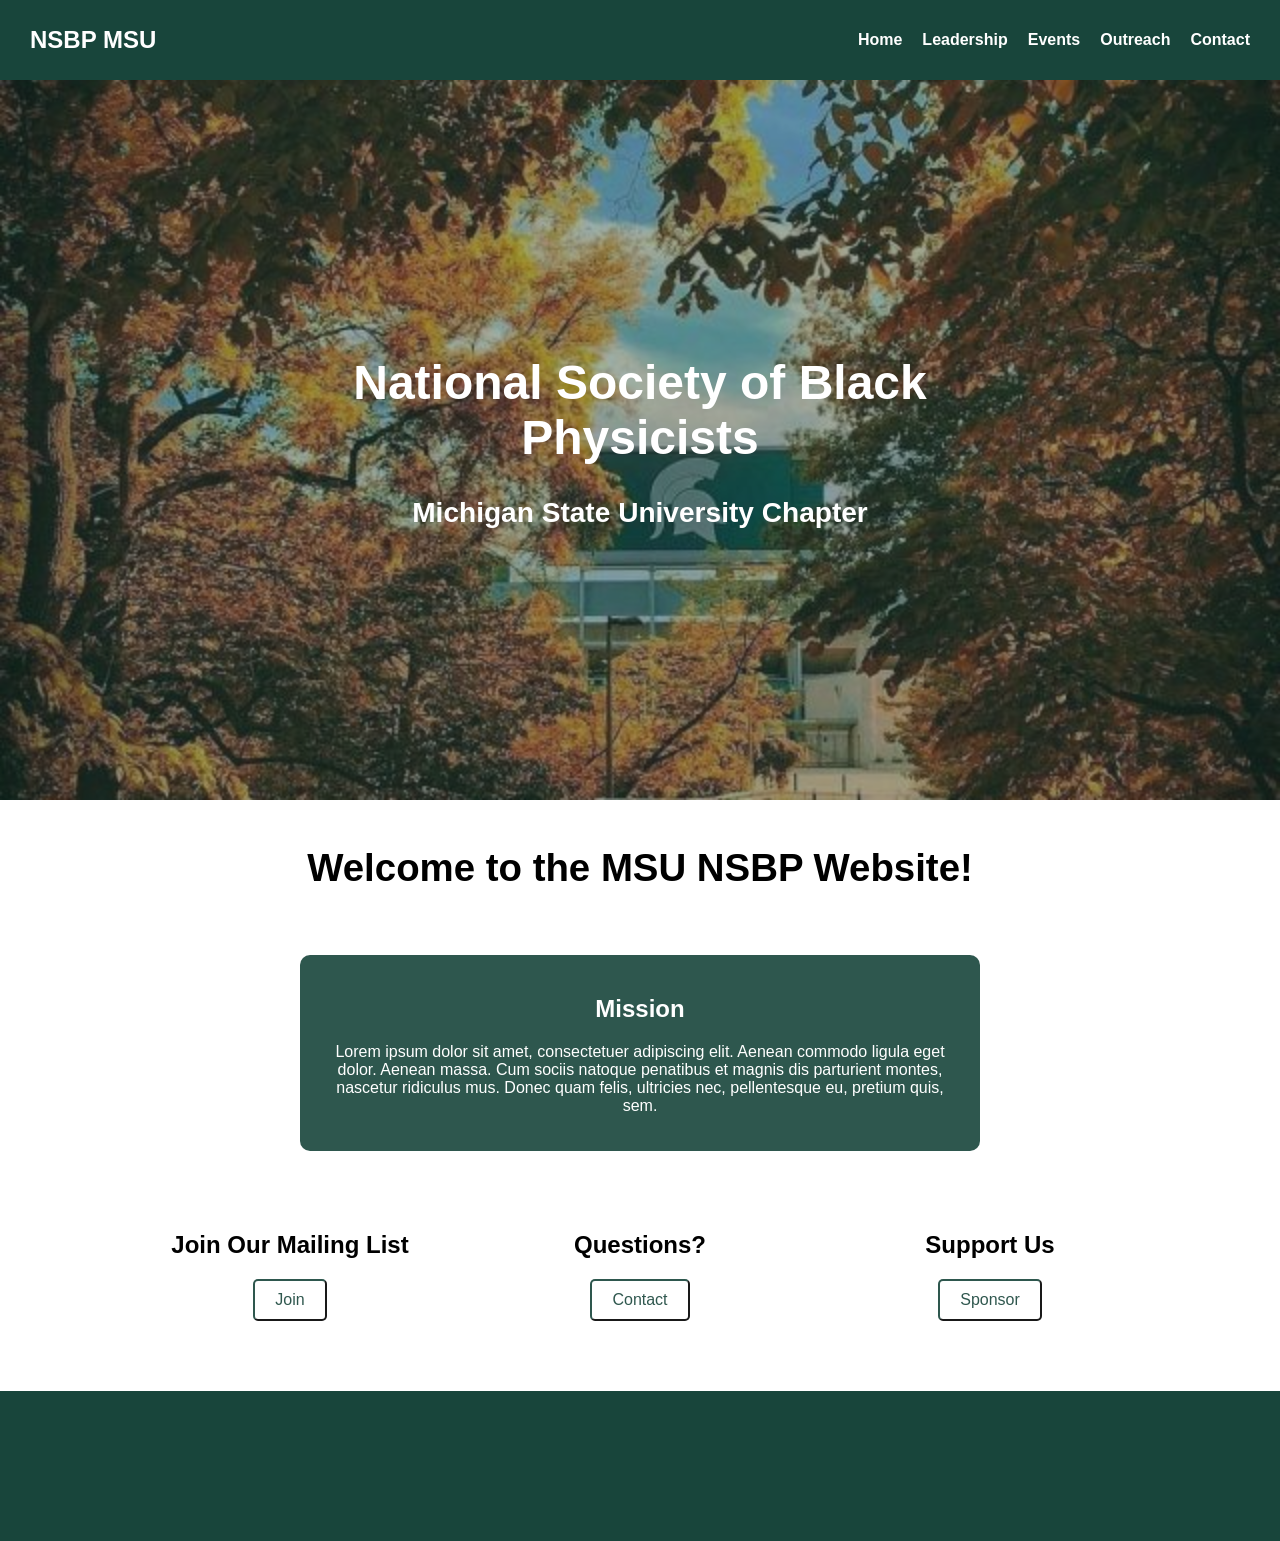
==== index.html @ f6650760 "homepage + some work on Leadership" ====
<!DOCTYPE html>
<html>
<head>
    <title>Home - NSBP MSU</title>
    <link rel="stylesheet" href="css/all.css">
    <link rel="stylesheet" href="css/home.css">
</head>

<body>

    <header>
        <nav class="navbar">
            <h2 class="logo">NSBP MSU</h2>
            <ul class="nav-links">
                <li><a href="index.html">Home</a></li>
                <li><a href="templates/Leadership.html">Leadership</a></li>
                <li><a href="templates/Programs_Events.html">Events</a></li>
                <li><a href="templates/Outreach.html">Outreach</a></li>
                <li><a href="templates/Contact.html">Contact</a></li>
            </ul>
        </nav>
    </header>

    <div class="hero">
        <img src="images/random_msu_image.jpg" alt="MSU Image">
        <div class="hero-text">
            <h1>National Society of Black Physicists</h1>
            <h3>Michigan State University Chapter</h3>
        </div>
    </div>

    <div class="welcome">
		<h1>Welcome to the MSU NSBP Website!</h1>
    </div>

    <div class="mission">
		<h2>Mission</h2>
		<p>Lorem ipsum dolor sit amet, consectetuer adipiscing elit. Aenean commodo ligula eget dolor. Aenean massa. Cum sociis natoque penatibus et magnis dis parturient montes, nascetur ridiculus mus. Donec quam felis, ultricies nec, pellentesque eu, pretium quis, sem.</p>
    </div>

	<div class="side_by_side">
		<div class="join">
			<h2>Join Our Mailing List</h2>
			<button type="button" class="join-m-list">Join</button>
    	</div>

    	<div class="contact">
			<h2>Questions?</h2>
			<button type="button" class="contact-page">Contact</button>
    	</div>

    	<div class="support">
			<h2>Support Us</h2>
			<button type="button" class="sponsor_b">Sponsor</button>
    	</div>
	</div>
    

	<footer class="footer">
		
	</footer>
</body>
</html>
---- css/all.css ----
/* Reset */
body, html {
    margin: 0;
    padding: 0;
    font-family: Arial, sans-serif;
}

/* Navbar */
.navbar {
    display: flex;
    justify-content: space-between;
    align-items: center;
    background-color: #18453B; /* MSU green */
    padding: 15px 30px;
}

.logo {
    color: white;
    margin: 0;
}

.nav-links {
    list-style: none;
    display: flex;
    gap: 20px;
}

.nav-links li a {
    color: white;
    text-decoration: none;
    font-weight: bold;
}

.nav-links li a:hover {
    text-decoration: underline;
}
---- css/home.css ----
/* Section */
.hero {
    position: relative;
    width: 100%;
    height: 80vh;
    overflow: hidden;
}

.hero img {
    width: 100%;
    height: 100%;
    object-fit: cover;
}

/* Overlay text */
.hero-text {
    position: absolute;
    top: 50%;
    left: 50%;
    transform: translate(-50%, -50%);

    color: white;
    text-align: center;

    background-color: rgba(0, 0, 0, 0.0);
    padding: 20px;
    border-radius: 10px;
    z-index: 2;

    font-size: 150%;
}

.hero::after {
    content: "";
    position: absolute;
    top: 0;
    left: 0;
    width: 100%;
    height: 100%;

    background-color: rgba(24, 69, 59, 0.4); /* MSU green tint */
}

.welcome {
    position: center;
    color: black;
    text-align: center;
    padding: 20px;
    font-size: 120%;
}

.mission {
    position: center;
    padding: 20px;
    color: white;
    text-align: center;
    
	background-color: rgba(24, 69, 59, 0.9);
    border-radius: 10px;
    width: 50%;

    margin: 20px auto;
}

.side_by_side {
    display: flex;
    justify-content: center; /* Center the boxes */
    gap: 30px;
    width: 90%;             /* Ensure the container has width */
    margin: 20px auto;      /* Center the container on the page */
    flex-wrap: wrap;
    margin-top: 50px;
}

.join, .contact, .support {
    text-align: center;
    flex: 1 1 250px;
    max-width: 300px;
    min-height: 150px;
    color: black;
    padding: 10px;
    border-radius: 10px;
}

.sponsor_b, .join-m-list, .contact-page {
    background-color: white; /* Primary blue */
  	color: rgba(24, 69, 59, 0.9);
  	padding: 10px 20px;
  	border-radius: 5px;
  	border-color: rgba(24, 69, 59, 0.9);
  	cursor: pointer;
  	font-size: 16px;
  	transition: background-color 0.3s ease;
}

.footer {
    background-color: #18453B; /* MSU green */
    color: white;
    text-align: center;
    padding: 75px 0;
    font-size: 14px;
}
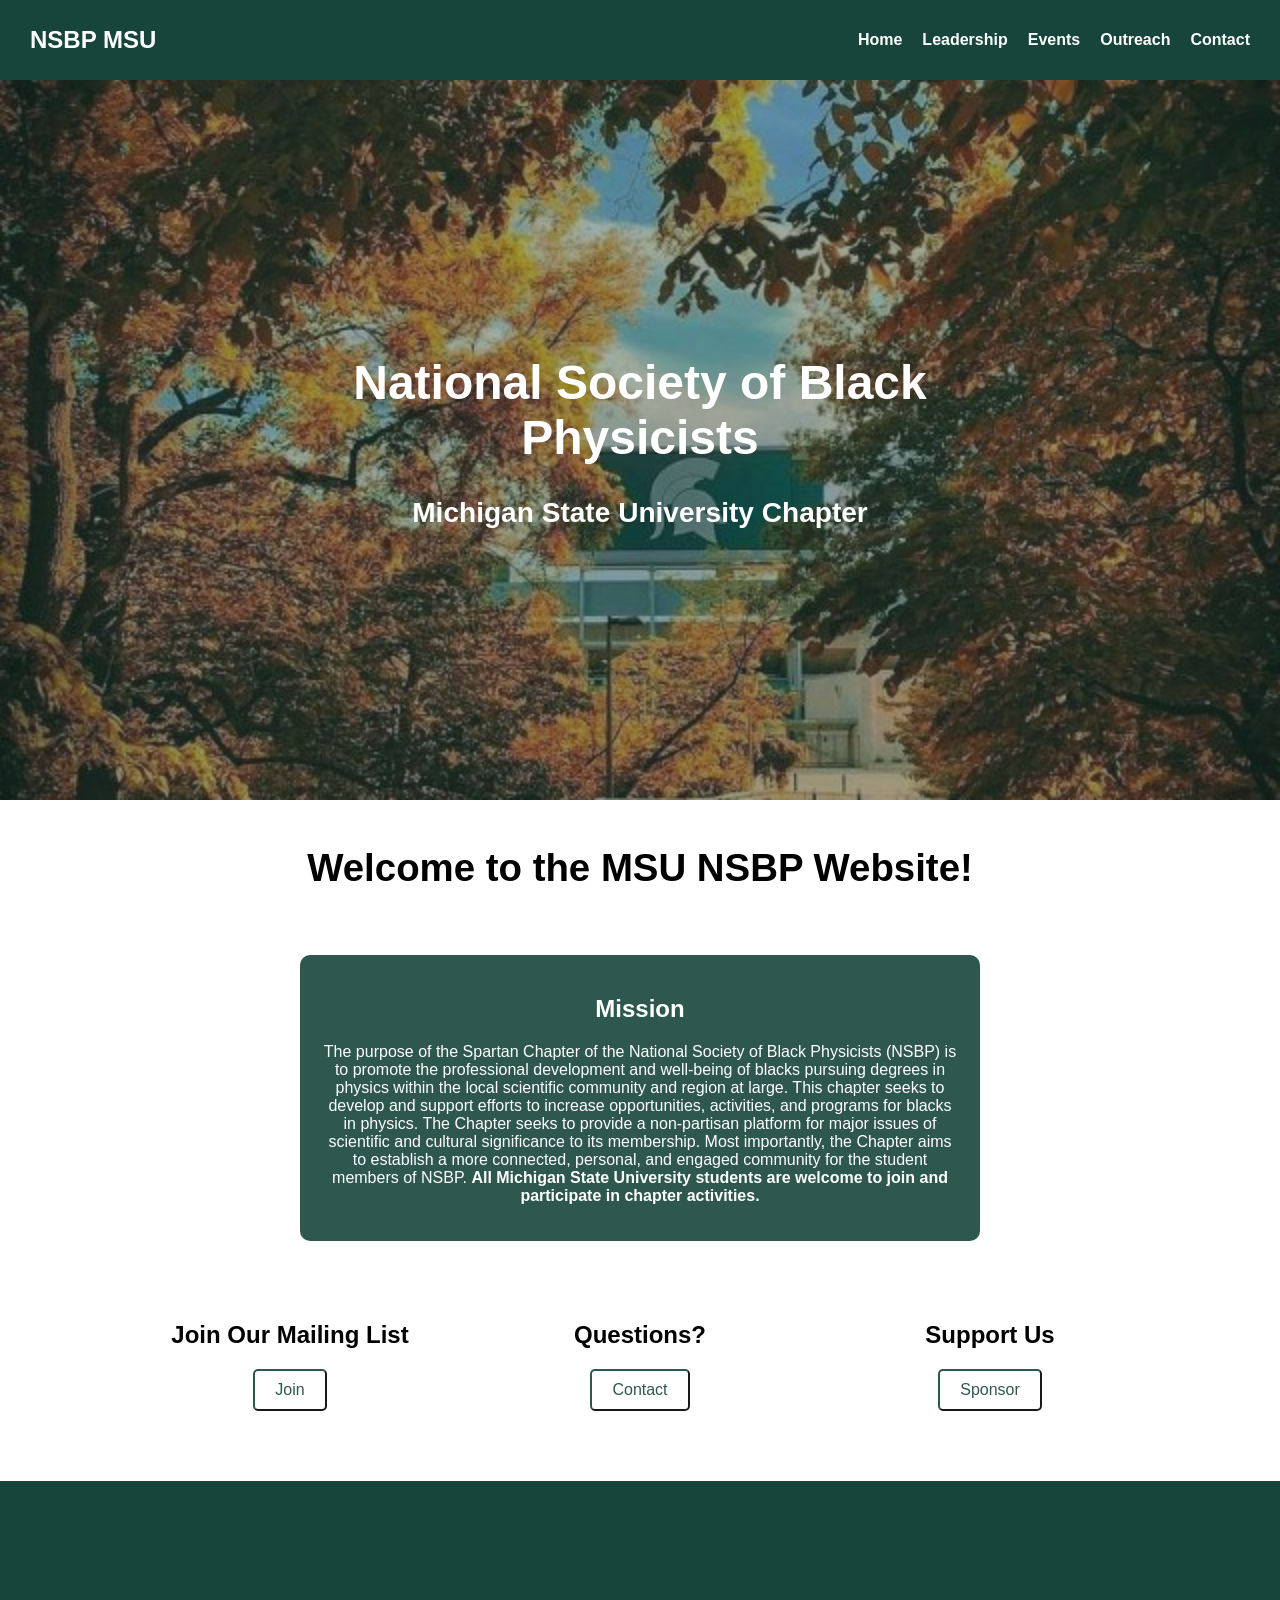
==== commit d96445f3: "updates" ====
--- a/index.html
+++ b/index.html
@@ -35,18 +35,18 @@
 
     <div class="mission">
 		<h2>Mission</h2>
-		<p>Lorem ipsum dolor sit amet, consectetuer adipiscing elit. Aenean commodo ligula eget dolor. Aenean massa. Cum sociis natoque penatibus et magnis dis parturient montes, nascetur ridiculus mus. Donec quam felis, ultricies nec, pellentesque eu, pretium quis, sem.</p>
+		<p>The purpose of the Spartan Chapter of the National Society of Black Physicists (NSBP) is to promote the professional development and well-being of blacks pursuing degrees in physics within the local scientific community and region at large. This chapter seeks to develop and support efforts to increase opportunities, activities, and programs for blacks in physics. The Chapter seeks to provide a non-partisan platform for major issues of scientific and cultural significance to its membership. Most importantly, the Chapter aims to establish a more connected, personal, and engaged community for the student members of NSBP. <strong>All Michigan State University students are welcome to join and participate in chapter activities.</strong></p>
     </div>
 
 	<div class="side_by_side">
 		<div class="join">
 			<h2>Join Our Mailing List</h2>
-			<button type="button" class="join-m-list">Join</button>
+			<a href=""><button type="button" class="join-m-list">Join</button></a>
     	</div>
 
     	<div class="contact">
 			<h2>Questions?</h2>
-			<button type="button" class="contact-page">Contact</button>
+			<a href="templates/Contact.html"><button type="button" class="contact-page">Contact</button></a>
     	</div>
 
     	<div class="support">
--- a/css/all.css
+++ b/css/all.css
@@ -1,5 +1,49 @@
+
+/* Section */
+.hero {
+    position: relative;
+    width: 100%;
+    height: 80vh;
+    overflow: hidden;
+}
+
+.hero img {
+    width: 100%;
+    height: 100%;
+    object-fit: cover;
+}
+
+/* Overlay text */
+.hero-text {
+    position: absolute;
+    top: 50%;
+    left: 50%;
+    transform: translate(-50%, -50%);
+
+    color: white;
+    text-align: center;
+
+    background-color: rgba(0, 0, 0, 0.0);
+    padding: 20px;
+    border-radius: 10px;
+    z-index: 2;
+
+    font-size: 150%;
+}
+
+.hero::after {
+    content: "";
+    position: absolute;
+    top: 0;
+    left: 0;
+    width: 100%;
+    height: 100%;
+
+    background-color: rgba(24, 69, 59, 0.4); /* MSU green tint */
+}
 
 /* Reset */
+
 body, html {
     margin: 0;
     padding: 0;
@@ -35,3 +79,11 @@
 .nav-links li a:hover {
     text-decoration: underline;
 }
+
+.footer {
+    background-color: #18453B; /* MSU green */
+    color: white;
+    text-align: center;
+    padding: 75px 0;
+    font-size: 14px;
+}
--- a/css/home.css
+++ b/css/home.css
@@ -1,45 +1,4 @@
-/* Section */
-.hero {
-    position: relative;
-    width: 100%;
-    height: 80vh;
-    overflow: hidden;
-}
 
-.hero img {
-    width: 100%;
-    height: 100%;
-    object-fit: cover;
-}
-
-/* Overlay text */
-.hero-text {
-    position: absolute;
-    top: 50%;
-    left: 50%;
-    transform: translate(-50%, -50%);
-
-    color: white;
-    text-align: center;
-
-    background-color: rgba(0, 0, 0, 0.0);
-    padding: 20px;
-    border-radius: 10px;
-    z-index: 2;
-
-    font-size: 150%;
-}
-
-.hero::after {
-    content: "";
-    position: absolute;
-    top: 0;
-    left: 0;
-    width: 100%;
-    height: 100%;
-
-    background-color: rgba(24, 69, 59, 0.4); /* MSU green tint */
-}
 
 .welcome {
     position: center;
@@ -93,10 +52,4 @@
   	transition: background-color 0.3s ease;
 }
 
-.footer {
-    background-color: #18453B; /* MSU green */
-    color: white;
-    text-align: center;
-    padding: 75px 0;
-    font-size: 14px;
-}
+
